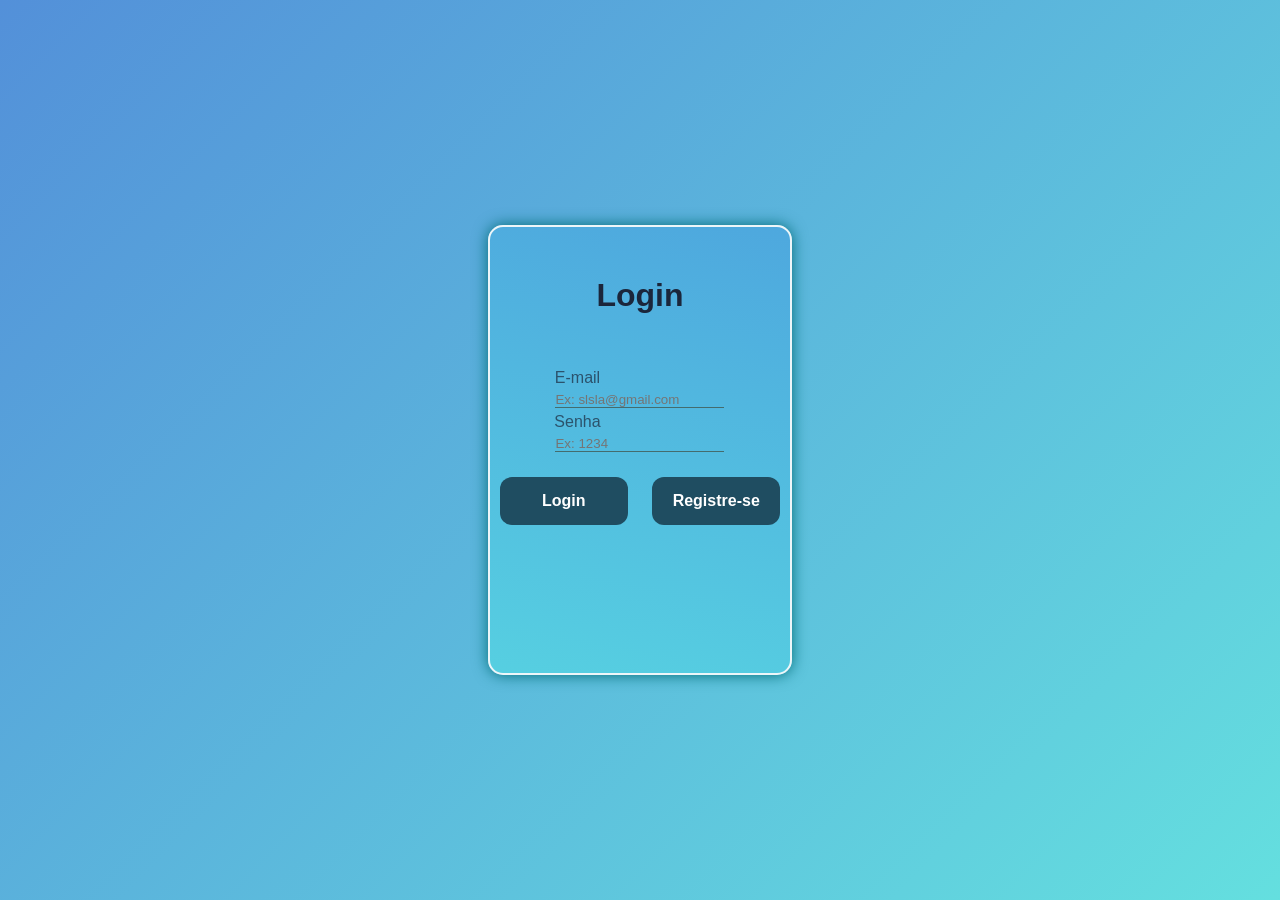
==== EXERCÍCIOS/AULA9/index.html @ b259d1ea "Adição da aula 2 até a aula 9 + exercícios" ====
<!DOCTYPE html>
<html lang="pt-br">
<head>
    <meta charset="UTF-8">
    <meta name="viewport" content="width=device-width, initial-scale=1.0">
    <link rel="stylesheet" href="./style.css">
    <title>Aula - </title>
</head>
<body>
    
    <div class="caixa">
        <h1>Login</h1>
        
        <label for="email">E-mail</label>
        <input type="email" name="email" id="email" placeholder="Ex: slsla@gmail.com" autocomplete="off">

        <label for="senha">Senha</label>
        <input type="password" name="senha" id="senha" placeholder="Ex: 1234" autocomplete="off">
        
        <div class="caixa2">
            <button onclick="logar()">Login</button>
            <button onclick="registrar()">Registre-se</button>
        </div>
        
        <p></p>
    </div>
    <script src="./main.js"></script>
</body>
</html>
---- EXERCÍCIOS/AULA9/style.css ----
* {
    padding: 0;
    margin: 0;
    box-sizing: border-box;
    text-align: center;
    font-family: Arial, Helvetica, sans-serif;
}

body {
    display: flex;
    align-items: center;
    justify-content: center;
    background: linear-gradient(135deg,#5390d9,#64dfdf); 
    min-height: 100vh;
    color: #1b263b;
}

h1 {
    padding: 50px;
}

.caixa {
    display: flex;
    flex-direction: column;
    align-items: center;
    /* justify-content: center; */
    height: 50vh;
    min-width: 300px;
    margin: 100px;
    gap: 5px;
    border: 2px solid #edf6f9;
    background: linear-gradient(190deg, #4ea8de, #56cfe1);
    box-shadow: 0 0 15px #006d77;
    border-radius: 15px;
}

input {
    background: none;
    border-width: 0px 0px 2px 0px;
    border-bottom: 1px solid ;
    border-color: rgb(68, 108, 110);
    outline: none;
    text-align: left;
    
}

label {
    padding-right: 125px;
    color: #1b263bb2;
}

button {
    margin: 20px 10px 20px 10px ;
    padding: 15px;
    border: none;
    border-radius: 12px;
    min-width: 8em;
    background: #1f4d61;
    color: white;
    cursor: pointer;
    font-size: 16px;
    font-weight: 600;
}

button:hover {
    transition: 0.4s;
    transform: translateY(-1px);
    box-shadow: 0 10 15px rgba(0, 191, 255, 0.5);
}
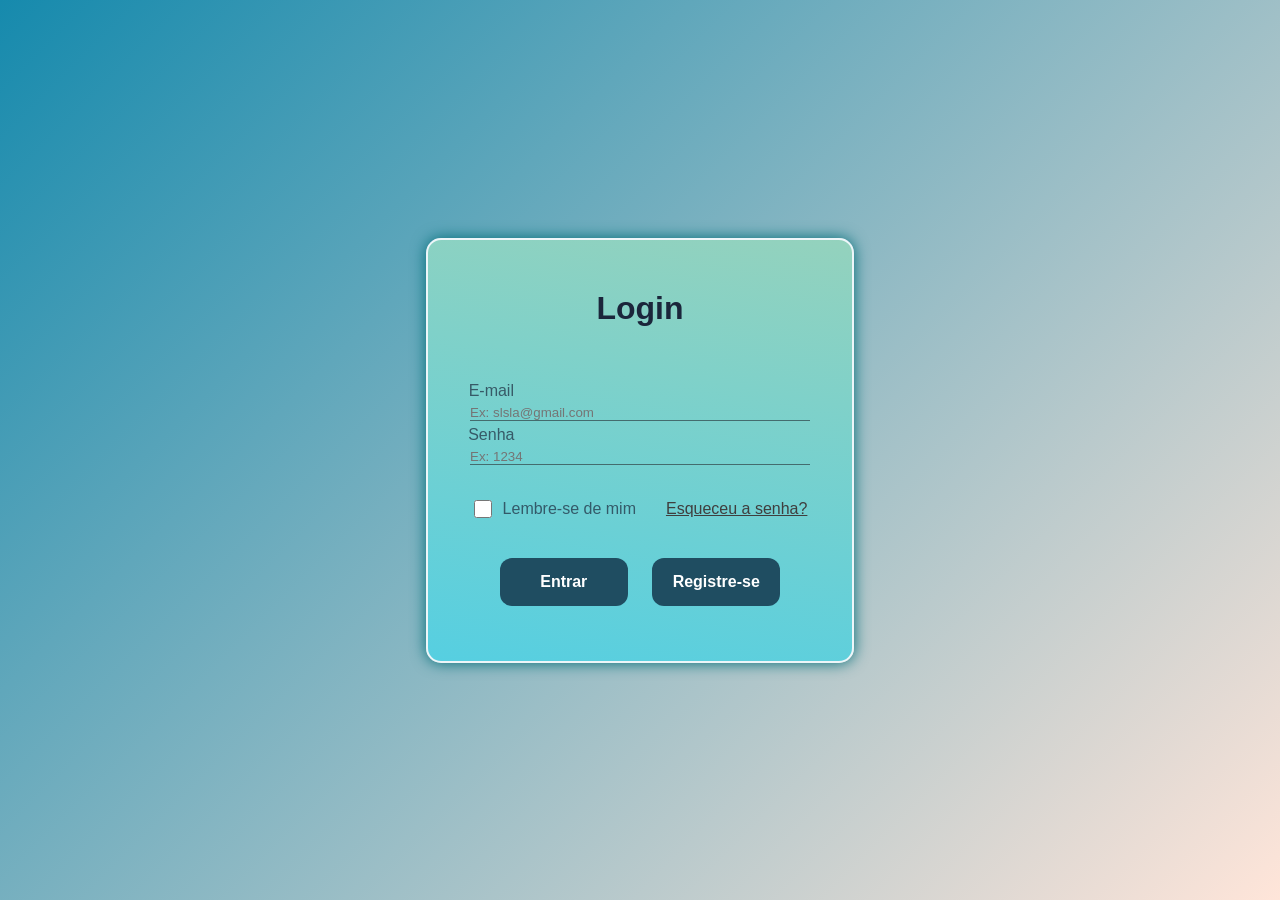
==== commit 11aac483: "exercicio" ====
--- a/EXERCÍCIOS/AULA9/index.html
+++ b/EXERCÍCIOS/AULA9/index.html
@@ -8,7 +8,7 @@
 </head>
 <body>
     
-    <div class="caixa">
+    <div class="caixa" id="login">
         <h1>Login</h1>
         
         <label for="email">E-mail</label>
@@ -17,9 +17,32 @@
         <label for="senha">Senha</label>
         <input type="password" name="senha" id="senha" placeholder="Ex: 1234" autocomplete="off">
         
+        <div class="caixa3">
+            <input type="checkbox" name="lembre" id="lembre">
+            <label for="lembre">Lembre-se de mim</label>
+            <a onclick="trocarpag()" href="#">Esqueceu a senha?</a>
+        </div>
+
         <div class="caixa2">
-            <button onclick="logar()">Login</button>
+            <button onclick="logar()">Entrar</button>
             <button onclick="registrar()">Registre-se</button>
+        </div>
+        
+        <p></p>
+    </div>
+
+    <div class="caixa" id="novasenha">
+        <h1>Trocar a senha</h1>
+
+        <label for="senha">Senha antiga</label>
+        <input type="password" name="senha" id="senha" placeholder="Ex: 1234" autocomplete="off">
+
+        <label for="senhanova">Senha nova</label>
+        <input type="password" name="senhanova" id="senhanova" placeholder="Ex: 1234" autocomplete="off">
+
+        <div class="caixa2">
+            <button onclick="voltar()">Voltar</button>
+            <button onclick="trocarsenha()">Trocar senha</button>
         </div>
         
         <p></p>
--- a/EXERCÍCIOS/AULA9/style.css
+++ b/EXERCÍCIOS/AULA9/style.css
@@ -10,7 +10,7 @@
     display: flex;
     align-items: center;
     justify-content: center;
-    background: linear-gradient(135deg,#5390d9,#64dfdf); 
+    background: linear-gradient(135deg,#168aad,#ffe5d9); 
     min-height: 100vh;
     color: #1b263b;
 }
@@ -19,19 +19,48 @@
     padding: 50px;
 }
 
+p {
+    padding: 15px;
+}
+
 .caixa {
     display: flex;
     flex-direction: column;
     align-items: center;
     /* justify-content: center; */
-    height: 50vh;
     min-width: 300px;
     margin: 100px;
     gap: 5px;
     border: 2px solid #edf6f9;
-    background: linear-gradient(190deg, #4ea8de, #56cfe1);
+    background: linear-gradient(190deg, #94d2bd, #56cfe1);
     box-shadow: 0 0 15px #006d77;
     border-radius: 15px;
+}
+
+.caixa3 {
+    display: flex;
+    margin: 15px 30px 0px 30px;
+    padding: 15px;
+    text-decoration-color: gray;
+    color: gray;
+}
+
+.caixa3 label {
+    padding: 0px 30px 0px 10px;
+}
+
+.caixa3 input {
+    background: none;
+    border-width: 0px 0px 2px 0px;
+    border-bottom: 1px solid ;
+    border-color: rgb(68, 108, 110);
+    outline: none;
+    text-align: left;
+    width: 20px;
+}
+
+.caixa3 a {
+    color: rgb(63, 62, 62);
 }
 
 input {
@@ -41,15 +70,15 @@
     border-color: rgb(68, 108, 110);
     outline: none;
     text-align: left;
-    
+    width: 80%;
 }
 
 label {
-    padding-right: 125px;
+    padding-right: 70%;
     color: #1b263bb2;
 }
 
-button {
+.caixa2 button {
     margin: 20px 10px 20px 10px ;
     padding: 15px;
     border: none;
@@ -62,8 +91,23 @@
     font-weight: 600;
 }
 
-button:hover {
+.caixa2 button:hover {
     transition: 0.4s;
     transform: translateY(-1px);
     box-shadow: 0 10 15px rgba(0, 191, 255, 0.5);
+}
+
+#novasenha {
+    display: none;
+}
+
+#novasenha label {
+    padding-right: 51%;
+}
+
+@media screen and (max-width: 425px) {
+    label {
+        padding-right: 65%;
+        color: #1b263bb2;
+    }
 }
